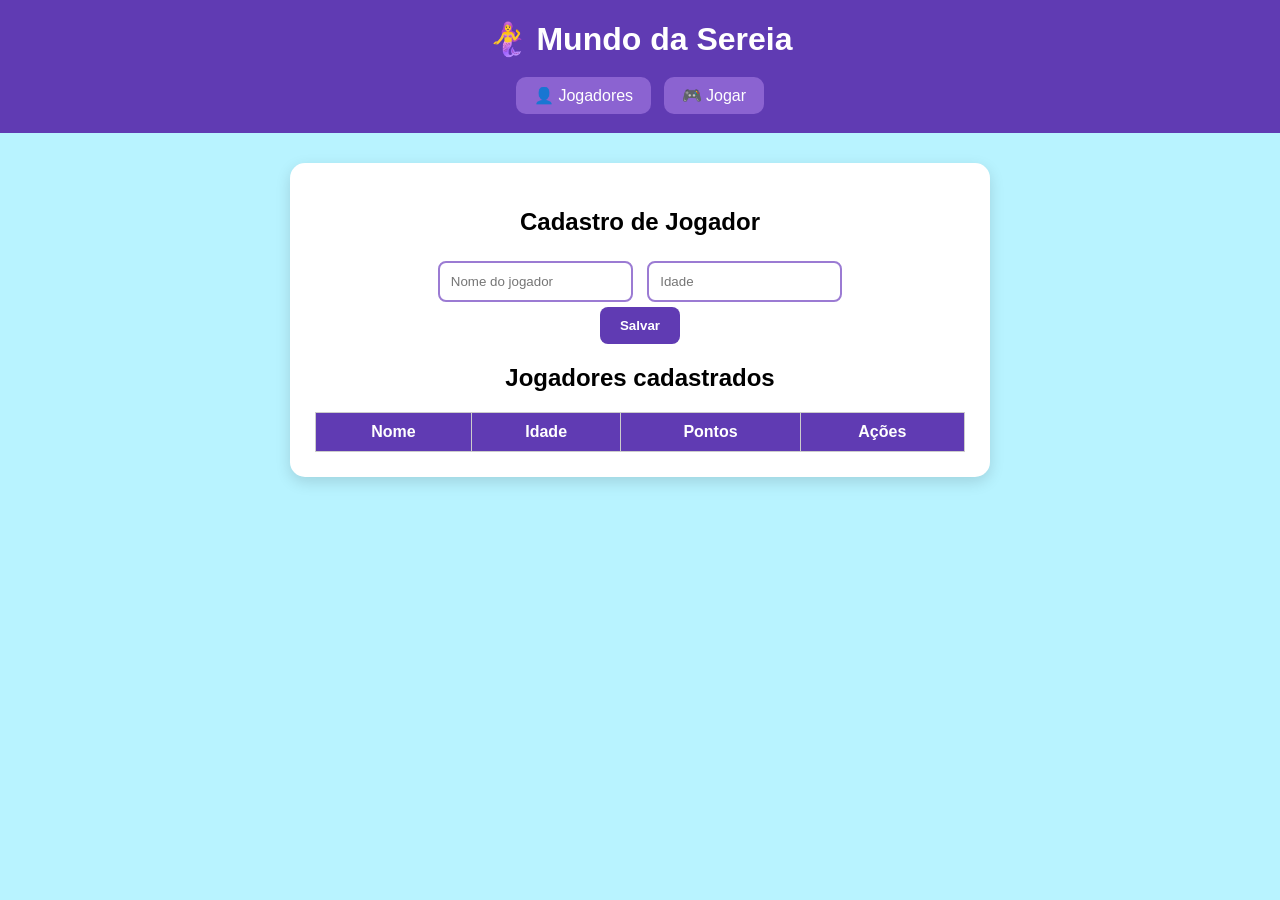
==== jogo.html @ ea6b2ce6 "Add files via upload" ====
<!DOCTYPE html>
<html lang="pt-br">
<head>
    <meta charset="UTF-8">
    <title>Jogo da Sereia</title>
    <link rel="stylesheet" href="style.css">
</head>

<body class="jogo-body">

<header>
    <h1>🧜‍♀️ Jogo da Sereia</h1>

    <nav>
        <a href="jogador.html">👤 Jogadores</a>
        <a href="jogo.html">🎮 Jogar</a>
    </nav>
</header>

<div class="info">
    Jogador: <b id="jogador">Visitante</b>
    Pontos: <b id="pontos">0</b>
</div>

<div id="jogo">

    <!-- PEIXES -->
    <div class="peixe">🐟</div>
    <div class="peixe peixe2">🐠</div>

    <!-- BOLHAS -->
    <div class="bolha">🫧</div>
    <div class="bolha bolha2">🫧</div>

    <!-- SEREIA -->
    <div id="sereia">🧜‍♀️</div>

    <!-- ALGA -->
    <div id="alga">🌿</div>

    <!-- AREIA -->
    <div class="areia">🐚 🪸 🐚 🪸 🐚</div>

    <!-- INÍCIO -->
    <div id="inicio">
        <h2>🧜‍♀️ Aventura da Sereia</h2>
        <p>Pule as algas e consiga muitos pontos!</p>

        <button onclick="comecar()">▶️ COMEÇAR</button>

        <p>Depois de começar, use ESPAÇO para pular.</p>
    </div>

    <!-- GAME OVER -->
    <div id="fim">
        <h2>💥 Game Over!</h2>

        <p>Pontos: <b id="final">0</b></p>

        <button onclick="comecar()">🔄 JOGAR NOVAMENTE</button>
    </div>

</div>

<script src="script.js"></script>

</body>
</html>
---- style.css ----
* {
    box-sizing: border-box;
}

body {
    margin: 0;
    font-family: Arial, sans-serif;
    background: #b8f3ff;
    text-align: center;
}

/* CABEÇALHO */

header {
    background: #603bb3;
    color: white;
    padding: 15px;
}

header h1 {
    margin: 5px 0 15px;
}

header a {
    display: inline-block;
    color: white;
    text-decoration: none;
    background: #8b63d1;
    padding: 9px 18px;
    margin: 4px;
    border-radius: 10px;
}

header a:hover {
    background: #7047bd;
}

/* CRUD */

.crud {
    background: white;
    width: 90%;
    max-width: 700px;
    margin: 30px auto;
    padding: 25px;
    border-radius: 15px;
    box-shadow: 0 5px 15px #0002;
}

input {
    padding: 11px;
    margin: 5px;
    border: 2px solid #9b7bd3;
    border-radius: 8px;
}

button {
    padding: 11px 20px;
    border: 0;
    border-radius: 8px;
    background: #603bb3;
    color: white;
    cursor: pointer;
    font-weight: bold;
}

button:hover {
    background: #7b55c5;
}

table {
    width: 100%;
    margin-top: 20px;
    border-collapse: collapse;
}

th,
td {
    padding: 10px;
    border: 1px solid #ccc;
}

th {
    background: #603bb3;
    color: white;
}

/* JOGO */

.jogo-body {
    background: #06345c;
}

.info {
    background: white;
    padding: 12px;
    margin: 15px auto;
    width: 90%;
    max-width: 900px;
    border-radius: 10px;
}

#jogo {
    width: 90%;
    max-width: 1000px;
    height: 500px;
    margin: auto;
    position: relative;
    overflow: hidden;
    border: 5px solid #7eeaff;
    border-radius: 15px;
    background: linear-gradient(#28c6ed, #07578c);
}

/* SEREIA */

#sereia {
    position: absolute;
    left: 100px;
    bottom: 70px;
    font-size: 65px;
    z-index: 5;
}

.pular {
    animation: pulo .7s ease;
}

@keyframes pulo {
    0%, 100% {
        bottom: 70px;
    }

    50% {
        bottom: 260px;
    }
}

/* ALGA */

#alga {
    position: absolute;
    right: -80px;
    bottom: 65px;
    font-size: 70px;
    z-index: 5;
}

/* Só começa quando o jogo inicia */
.alga-andando {
    animation: alga 2s linear infinite;
}

@keyframes alga {
    from {
        right: -80px;
    }

    to {
        right: 100%;
    }
}

/* PEIXES */

.peixe {
    position: absolute;
    top: 80px;
    left: -60px;
    font-size: 40px;
    z-index: 2;
    animation: peixe 10s linear infinite;
    transform: scaleX(-1);
}

.peixe2 {
    top: 200px;
    animation-delay: 3s;
}

@keyframes peixe {
    from {
        left: -60px;
    }

    to {
        left: 100%;
    }
}

/* BOLHAS */

.bolha {
    position: absolute;
    bottom: 30px;
    left: 30%;
    font-size: 30px;
    animation: bolha 5s linear infinite;
}

.bolha2 {
    left: 70%;
    animation-delay: 2s;
}

@keyframes bolha {
    from {
        bottom: 30px;
    }

    to {
        bottom: 100%;
    }
}

/* AREIA */

.areia {
    position: absolute;
    bottom: 0;
    left: 0;
    width: 100%;
    height: 65px;
    background: #e8c36b;
    padding-top: 20px;
    font-size: 25px;
    z-index: 4;
}

/* TELAS */

#inicio,
#fim {
    position: absolute;
    inset: 0;
    background: rgba(0, 20, 50, .8);
    color: white;
    display: flex;
    flex-direction: column;
    justify-content: center;
    align-items: center;
    z-index: 10;
}

#inicio button,
#fim button {
    font-size: 17px;
    padding: 13px 25px;
}

#fim {
    display: none;
}
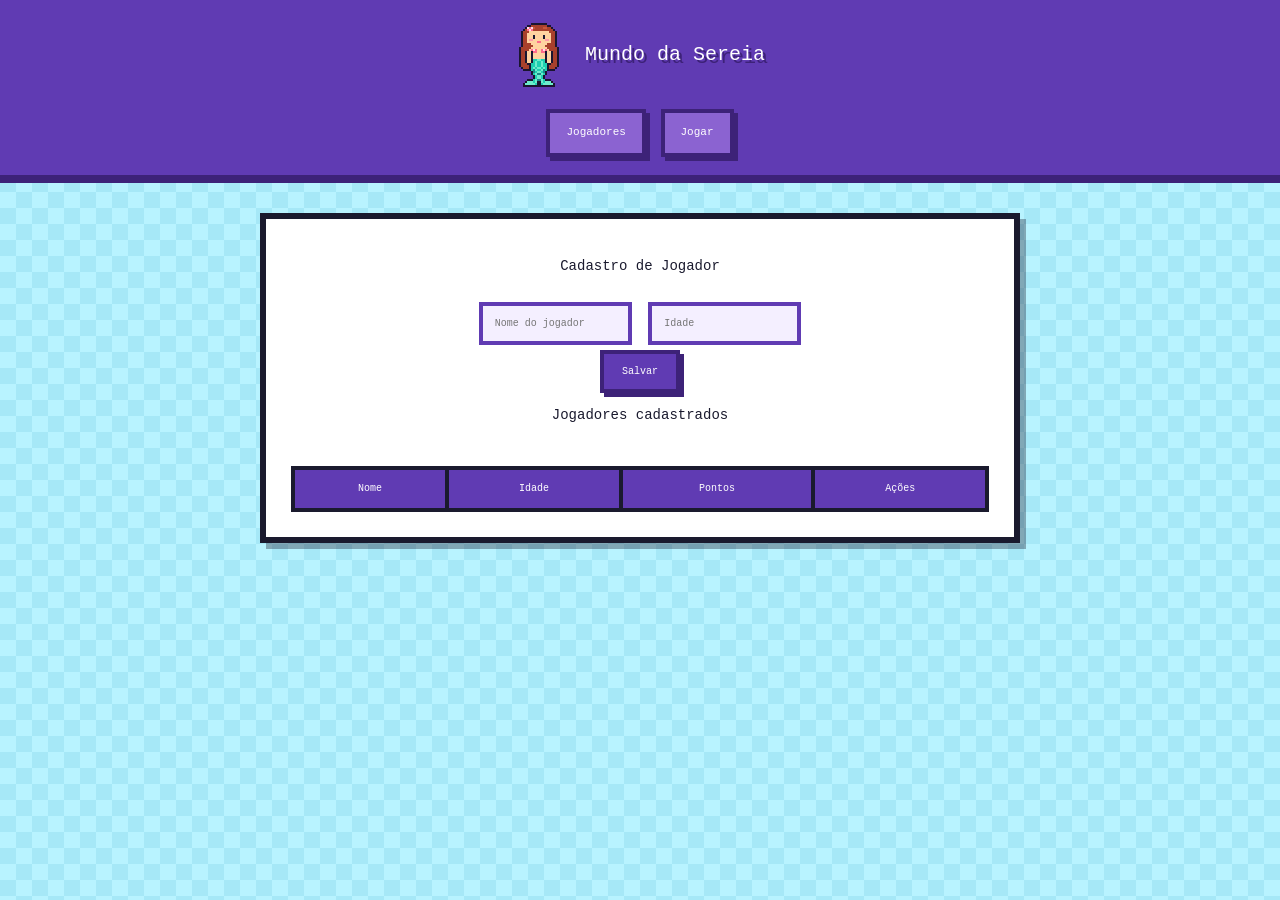
==== commit 7d6e8ce1: "Update jogo.html" ====
--- a/jogo.html
+++ b/jogo.html
@@ -2,18 +2,25 @@
 <html lang="pt-br">
 <head>
     <meta charset="UTF-8">
+    <meta name="viewport" content="width=device-width, initial-scale=1">
     <title>Jogo da Sereia</title>
+    <link rel="preconnect" href="https://fonts.googleapis.com">
+    <link rel="preconnect" href="https://fonts.gstatic.com" crossorigin>
+    <link href="https://fonts.googleapis.com/css2?family=Press+Start+2P&display=swap" rel="stylesheet">
     <link rel="stylesheet" href="style.css">
 </head>
 
 <body class="jogo-body">
 
 <header>
-    <h1>🧜‍♀️ Jogo da Sereia</h1>
+    <h1>
+        <span class="logo" data-sprite="sereia" data-scale="2"></span>
+        Jogo da Sereia
+    </h1>
 
     <nav>
-        <a href="jogador.html">👤 Jogadores</a>
-        <a href="jogo.html">🎮 Jogar</a>
+        <a href="index.html">Jogadores</a>
+        <a href="jogo.html">Jogar</a>
     </nav>
 </header>
 
@@ -25,39 +32,47 @@
 <div id="jogo">
 
     <!-- PEIXES -->
-    <div class="peixe">🐟</div>
-    <div class="peixe peixe2">🐠</div>
+    <div class="baiacu baiacu1" data-sprite="baiacu" data-scale="4"></div>
+    <div class="baiacu baiacu2" data-sprite="baiacu" data-scale="3"></div>
+    <div class="peixe" data-sprite="peixe" data-scale="4"></div>
+    <div class="peixe peixe2" data-sprite="peixe" data-scale="3"></div>
 
     <!-- BOLHAS -->
-    <div class="bolha">🫧</div>
-    <div class="bolha bolha2">🫧</div>
+    <div class="bolha" data-sprite="bolha" data-scale="4"></div>
+    <div class="bolha bolha2" data-sprite="bolha" data-scale="3"></div>
 
     <!-- SEREIA -->
-    <div id="sereia">🧜‍♀️</div>
+    <div id="sereia" data-sprite="sereia" data-scale="3"></div>
 
     <!-- ALGA -->
-    <div id="alga">🌿</div>
+    <div id="alga" data-sprite="alga" data-scale="4"></div>
 
     <!-- AREIA -->
-    <div class="areia">🐚 🪸 🐚 🪸 🐚</div>
+    <div class="areia">
+        <div class="deco" data-sprite="concha" data-scale="4" style="left: 8%"></div>
+        <div class="deco" data-sprite="coral" data-scale="4" style="left: 24%"></div>
+        <div class="deco" data-sprite="concha" data-scale="3" style="left: 46%"></div>
+        <div class="deco" data-sprite="coral" data-scale="3" style="left: 66%"></div>
+        <div class="deco" data-sprite="concha" data-scale="4" style="left: 86%"></div>
+    </div>
 
     <!-- INÍCIO -->
     <div id="inicio">
-        <h2>🧜‍♀️ Aventura da Sereia</h2>
+        <h2>Aventura da Sereia</h2>
         <p>Pule as algas e consiga muitos pontos!</p>
 
-        <button onclick="comecar()">▶️ COMEÇAR</button>
+        <button onclick="comecar()">&gt; COMEÇAR</button>
 
         <p>Depois de começar, use ESPAÇO para pular.</p>
     </div>
 
     <!-- GAME OVER -->
     <div id="fim">
-        <h2>💥 Game Over!</h2>
+        <h2>Game Over!</h2>
 
         <p>Pontos: <b id="final">0</b></p>
 
-        <button onclick="comecar()">🔄 JOGAR NOVAMENTE</button>
+        <button onclick="comecar()">JOGAR DE NOVO</button>
     </div>
 
 </div>
--- a/style.css
+++ b/style.css
@@ -1,71 +1,138 @@
+/* ===== BASE PIXEL ===== */
+
 * {
     box-sizing: border-box;
+    image-rendering: pixelated;
+}
+
+:root {
+    --roxo: #603bb3;
+    --roxo-claro: #8b63d1;
+    --roxo-escuro: #3d2278;
+    --tinta: #1a1a2e;
+    --agua-clara: #b8f3ff;
+    --sombra: 6px 6px 0 rgba(26, 26, 46, .35);
 }
 
 body {
     margin: 0;
-    font-family: Arial, sans-serif;
-    background: #b8f3ff;
+    font-family: "Press Start 2P", "Courier New", monospace;
+    font-size: 11px;
+    line-height: 1.8;
+    color: var(--tinta);
     text-align: center;
-}
-
-/* CABEÇALHO */
+    background:
+        conic-gradient(#a6e8f7 25%, transparent 0 50%, #a6e8f7 0 75%, transparent 0)
+        0 0 / 32px 32px,
+        var(--agua-clara);
+}
+
+/* ===== SPRITES ===== */
+
+[data-sprite] {
+    background-repeat: no-repeat;
+    background-size: 100% 100%;
+}
+
+.logo {
+    display: inline-block;
+    vertical-align: middle;
+    margin-right: 10px;
+}
+
+/* ===== CABEÇALHO ===== */
 
 header {
-    background: #603bb3;
-    color: white;
-    padding: 15px;
+    background: var(--roxo);
+    color: white;
+    padding: 18px 15px 14px;
+    border-bottom: 8px solid var(--roxo-escuro);
 }
 
 header h1 {
-    margin: 5px 0 15px;
+    margin: 5px 0 18px;
+    font-size: 20px;
+    font-weight: normal;
+    text-shadow: 3px 3px 0 var(--roxo-escuro);
 }
 
 header a {
     display: inline-block;
     color: white;
     text-decoration: none;
-    background: #8b63d1;
-    padding: 9px 18px;
+    background: var(--roxo-claro);
+    padding: 10px 16px;
     margin: 4px;
-    border-radius: 10px;
+    font-size: 11px;
+    border: 4px solid var(--roxo-escuro);
+    box-shadow: 4px 4px 0 var(--roxo-escuro);
 }
 
 header a:hover {
-    background: #7047bd;
-}
-
-/* CRUD */
+    background: #a37de6;
+}
+
+header a:active {
+    transform: translate(4px, 4px);
+    box-shadow: none;
+}
+
+/* ===== CRUD ===== */
 
 .crud {
     background: white;
     width: 90%;
-    max-width: 700px;
+    max-width: 760px;
     margin: 30px auto;
     padding: 25px;
-    border-radius: 15px;
-    box-shadow: 0 5px 15px #0002;
+    border: 6px solid var(--tinta);
+    box-shadow: var(--sombra);
+}
+
+.crud h2 {
+    font-size: 14px;
+    font-weight: normal;
+    margin: 10px 0 18px;
 }
 
 input {
-    padding: 11px;
+    padding: 12px;
     margin: 5px;
-    border: 2px solid #9b7bd3;
-    border-radius: 8px;
+    font-family: inherit;
+    font-size: 10px;
+    border: 4px solid var(--roxo);
+    background: #f4efff;
+    color: var(--tinta);
+    outline: none;
+}
+
+input:focus {
+    border-color: var(--tinta);
+    background: #fff;
 }
 
 button {
-    padding: 11px 20px;
-    border: 0;
-    border-radius: 8px;
-    background: #603bb3;
+    padding: 12px 18px;
+    font-family: inherit;
+    font-size: 10px;
+    border: 4px solid var(--roxo-escuro);
+    background: var(--roxo);
     color: white;
     cursor: pointer;
-    font-weight: bold;
+    box-shadow: 4px 4px 0 var(--roxo-escuro);
 }
 
 button:hover {
     background: #7b55c5;
+}
+
+button:active {
+    transform: translate(4px, 4px);
+    box-shadow: none;
+}
+
+.tabela-rolagem {
+    overflow-x: auto;
 }
 
 table {
@@ -77,29 +144,48 @@
 th,
 td {
     padding: 10px;
-    border: 1px solid #ccc;
+    border: 4px solid var(--tinta);
+    font-size: 10px;
 }
 
 th {
-    background: #603bb3;
-    color: white;
-}
-
-/* JOGO */
+    background: var(--roxo);
+    color: white;
+    font-weight: normal;
+}
+
+td button {
+    padding: 8px 10px;
+    margin: 2px;
+    font-size: 9px;
+    box-shadow: 3px 3px 0 var(--roxo-escuro);
+}
+
+/* ===== JOGO ===== */
 
 .jogo-body {
-    background: #06345c;
+    background:
+        conic-gradient(#082a4a 25%, transparent 0 50%, #082a4a 0 75%, transparent 0)
+        0 0 / 32px 32px,
+        #06345c;
 }
 
 .info {
     background: white;
-    padding: 12px;
-    margin: 15px auto;
+    padding: 14px;
+    margin: 20px auto;
     width: 90%;
-    max-width: 900px;
-    border-radius: 10px;
-}
-
+    max-width: 1000px;
+    border: 6px solid var(--tinta);
+    box-shadow: var(--sombra);
+}
+
+.info b {
+    color: var(--roxo);
+    margin: 0 18px 0 6px;
+}
+
+/* CÉU */
 #jogo {
     width: 90%;
     max-width: 1000px;
@@ -107,28 +193,33 @@
     margin: auto;
     position: relative;
     overflow: hidden;
-    border: 5px solid #7eeaff;
-    border-radius: 15px;
-    background: linear-gradient(#28c6ed, #07578c);
-}
-
-/* SEREIA */
+    border: 8px solid #7eeaff;
+    outline: 6px solid var(--tinta);
+    background: linear-gradient(
+        #28c6ed 0 20%,
+        #20b0e0 20% 40%,
+        #1a96cf 40% 60%,
+        #1378b3 60% 80%,
+        #0b5a94 80% 100%
+    );
+}
+
+/* ===== SEREIA ===== */
 
 #sereia {
     position: absolute;
     left: 100px;
-    bottom: 70px;
-    font-size: 65px;
+    bottom: 64px;
     z-index: 5;
 }
 
 .pular {
-    animation: pulo .7s ease;
+    animation: pulo .7s steps(12, end);
 }
 
 @keyframes pulo {
     0%, 100% {
-        bottom: 70px;
+        bottom: 64px;
     }
 
     50% {
@@ -136,17 +227,16 @@
     }
 }
 
-/* ALGA */
+/* ===== ALGA ===== */
 
 #alga {
     position: absolute;
     right: -80px;
-    bottom: 65px;
-    font-size: 70px;
+    bottom: 64px;
     z-index: 5;
 }
 
-/* Só começa quando o jogo inicia */
+/* INICIAR */
 .alga-andando {
     animation: alga 2s linear infinite;
 }
@@ -161,16 +251,14 @@
     }
 }
 
-/* PEIXES */
+/* ===== PEIXES ===== */
 
 .peixe {
     position: absolute;
     top: 80px;
     left: -60px;
-    font-size: 40px;
     z-index: 2;
     animation: peixe 10s linear infinite;
-    transform: scaleX(-1);
 }
 
 .peixe2 {
@@ -188,14 +276,14 @@
     }
 }
 
-/* BOLHAS */
+/* ===== BOLHAS ===== */
 
 .bolha {
     position: absolute;
     bottom: 30px;
     left: 30%;
-    font-size: 30px;
-    animation: bolha 5s linear infinite;
+    z-index: 2;
+    animation: bolha 5s steps(40, end) infinite;
 }
 
 .bolha2 {
@@ -213,41 +301,61 @@
     }
 }
 
-/* AREIA */
+/* ===== AREIA ===== */
 
 .areia {
     position: absolute;
     bottom: 0;
     left: 0;
     width: 100%;
-    height: 65px;
-    background: #e8c36b;
-    padding-top: 20px;
-    font-size: 25px;
+    height: 64px;
     z-index: 4;
-}
-
-/* TELAS */
+    background:
+        conic-gradient(#d9b25a 25%, transparent 0 50%, #d9b25a 0 75%, transparent 0)
+        0 0 / 16px 16px,
+        #e8c36b;
+    border-top: 8px solid #b88a33;
+}
+
+.deco {
+    position: absolute;
+    bottom: 8px;
+}
+
+/* ===== TELAS ===== */
 
 #inicio,
 #fim {
     position: absolute;
     inset: 0;
-    background: rgba(0, 20, 50, .8);
+    background: rgba(0, 20, 50, .85);
     color: white;
     display: flex;
     flex-direction: column;
     justify-content: center;
     align-items: center;
+    padding: 20px;
     z-index: 10;
+}
+
+#inicio h2,
+#fim h2 {
+    font-size: 20px;
+    font-weight: normal;
+    text-shadow: 3px 3px 0 var(--roxo);
 }
 
 #inicio button,
 #fim button {
-    font-size: 17px;
-    padding: 13px 25px;
+    font-size: 13px;
+    padding: 16px 26px;
+    margin: 12px 0;
 }
 
 #fim {
     display: none;
-}+}
+
+#fim h2 {
+    color: #ff6f61;
+}
